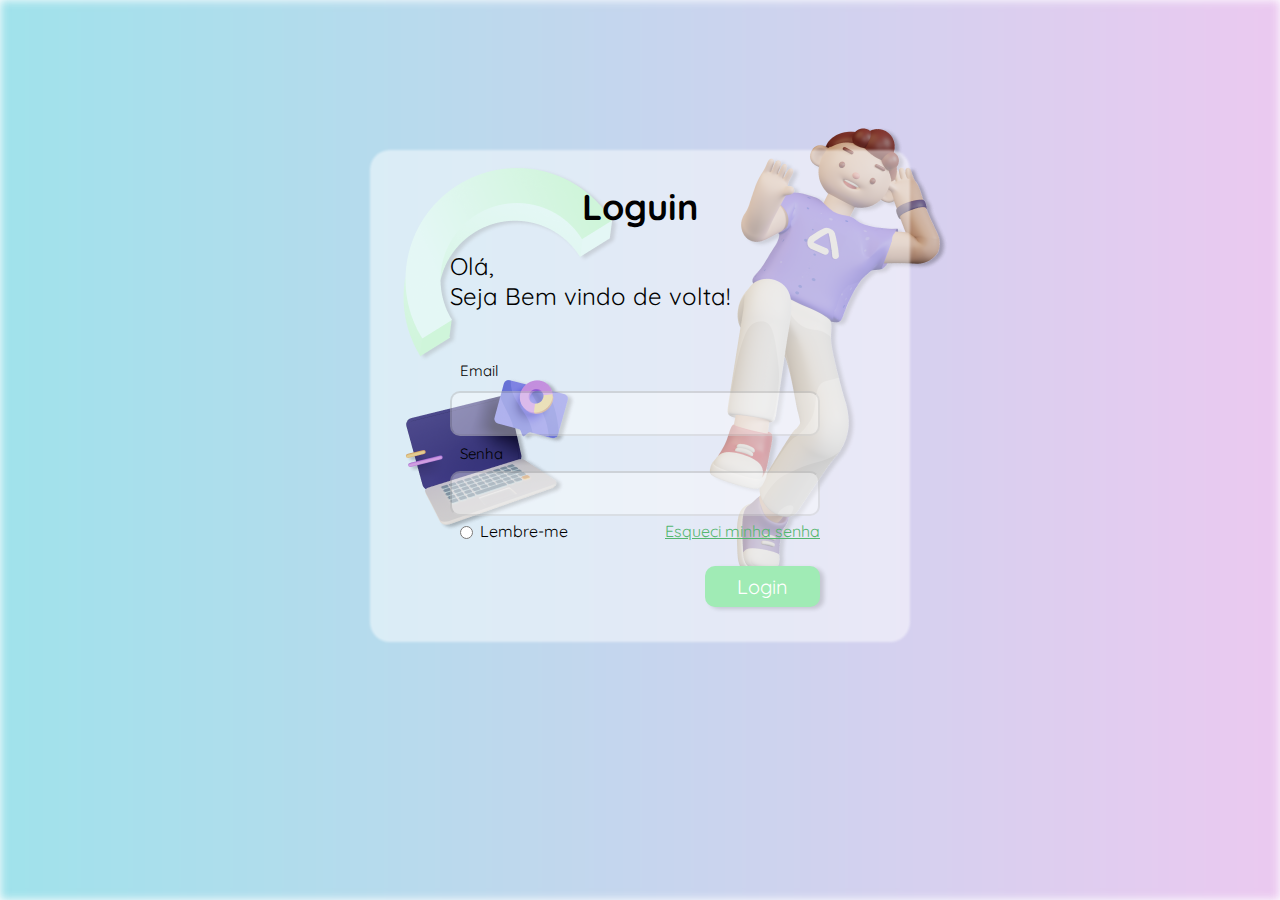
==== index.html @ c2b4c836 "publicando alterações" ====
<!DOCTYPE html>
<html lang="pt-br">
<head>
    <meta charset="UTF-8">
    <meta http-equiv="X-UA-Compatible" content="IE=edge">
    <meta name="viewport" content="width=device-width, initial-scale=1.0">
    <link rel="stylesheet" href="./style.css">
    <title>Loguin</title>
</head>
<body>
    <div class="bg-ini"></div>
</body>
<section>
    <div class="container">
        <div class="content"></div>
        <h3 class="title">Loguin</h3>
        <h4 class="subtitle">Olá,<br> Seja Bem vindo de volta!</h4>
        <img src="./src/boy-login.png" alt="boy-illustration" class="boy">
        <img src="./src/Circle.png" alt="circle-illustration" class="circle">
        <img src="./src/notbook.png" alt="notbook/laptop" class="laptop">
        <div class="form">
            <form action="login">
                <label for="User" class="label-email">Email</label>
                <input type="text" id="User" name="email" class="input-email">
                <label for="Password" class="label-password">Senha</label>
                <input type="password" id="Password" name="password" class="input-password">
                <label for="User" class="remember-text">Lembre-me</label>
                <input type="radio" class="remember-box">
            </form>
            <a href="#" class="forgot">Esqueci minha senha</a>
            <button class="btn-login" href="#">Login</button>
        </div>
    </div>
</section>
</html>
---- style.css ----
@import url("https://fonts.googleapis.com/css2?family=Quicksand:wght@300;400;500;600;700&display=swap");

* {
  margin: 0px;
  padding: 0px;
}

.bg-ini {
  position: absolute;
  width: 100%;
  height: 100vh;
  background: rgb(160, 226, 235);
  background: linear-gradient(
    90deg,
    rgba(160, 226, 235, 1) 0%,
    rgba(235, 201, 240, 1) 100%
  );
  filter: blur(5px);
  z-index: 0;
}

.container {
  display: flex;
  flex-direction: row;
  flex-wrap: wrap;
  justify-content: center;
  align-items: center;
}

.content {
  margin-top: 150px;
  z-index: 20;

  background-color: white;
  filter: blur(1px);
  border-radius: 20px;
  opacity: 50%;
  width: 540px;
  height: 492px;
}

.boy {
  position: absolute;
  margin-left: 298px;
  margin-top: 60px;
  transform: rotate(-26.48);
  animation: go-back 3s infinite;
}

.circle {
  position: absolute;
  margin-left: -298px;
  margin-top: -140px;
  animation: cicle 3s infinite;
}

.laptop {
  position: absolute;
  margin-left: -298px;
  margin-top: 250px;
  z-index: 50;
  animation: laptop 3s infinite;
}

.title {
  margin-top: -230px;
  position: absolute;
  font-family: "Quicksand", sans-serif;
  color: black;
  font-size: 36px;
  font-weight: bold;
  z-index: 50;
}
.subtitle {
  margin-top: -80px;
  margin-left: -100px;
  position: absolute;
  font-family: "Quicksand", sans-serif;
  color: black;
  font-size: 24px;
  font-weight: normal;
  z-index: 50;
}

.label-email {
  position: absolute;
  font-family: "Quicksand", sans-serif;
  color: black;
  font-size: 15px;
  font-weight: normal;
  margin-top: 40px;
  margin-left: -450px;

  z-index: 50;
}

.input-email {
  position: absolute;
  width: 356px;
  height: 41px;
  border-radius: 10px;
  margin-top: 70px;
  margin-left: -460px;
  padding-left: 10px;
  outline: none;
  background-color: rgba(255, 255, 255, 0.39);
  border-color: rgba(0, 0, 0, 0.13);

  font-family: "Quicksand", sans-serif;

  z-index: 50;
}

.label-password {
  position: absolute;
  font-family: "Quicksand", sans-serif;
  color: black;
  font-size: 15px;
  font-weight: normal;
  margin-top: 123px;
  margin-left: -450px;

  z-index: 50;
}

.input-password {
  position: absolute;
  width: 356px;
  height: 41px;
  border-radius: 10px;
  margin-top: 150px;
  margin-left: -460px;
  padding-left: 10px;
  outline: none;
  background-color: rgba(255, 255, 255, 0.39);
  border-color: rgba(0, 0, 0, 0.13);

  font-family: "Quicksand", sans-serif;

  z-index: 50;
}

.remember-text {
  position: absolute;

  margin-left: -430px;
  margin-top: 200px;

  font-family: "Quicksand", sans-serif;
  font-weight: normal;

  z-index: 40;
}

.remember-box {
  position: absolute;

  margin-left: -450px;
  margin-top: 205px;

  z-index: 40;
}

.btn-login {
  position: absolute;

  width: 115px;
  height: 41px;
  border-radius: 10px;
  background-color: #a0ebb5;
  border: none;

  margin-left: -205px;
  margin-top: 245px;

  color: white;
  font-family: "Quicksand", sans-serif;
  font-size: 20px;
  font-weight: normal;
  box-shadow: 4px 2px 4px rgba(0, 0, 0, 0.15);
  cursor: pointer;

  z-index: 40;
}

.forgot {
  position: absolute;

  margin-left: -245px;
  margin-top: 200px;

  font-family: "Quicksand", sans-serif;
  color: #54b770;
  text-decoration: underline;

  z-index: 40;
}
@keyframes go-back {
  0% {
    transform: translateY(0px);
  }
  50% {
    transform: translateY(30px);
  }
  100% {
    transform: translateY(0px);
  }
}

@keyframes laptop {
  0% {
    transform: translateY(0px);
  }
  50% {
    transform: translateY(20px);
  }
  100% {
    transform: translateY(0px);
  }
}

@keyframes cicle {
  0% {
    transform: translateX(0px);
  }
  50% {
    transform: translateX(20px);
  }
  100% {
    transform: translateX(0px);
  }
}
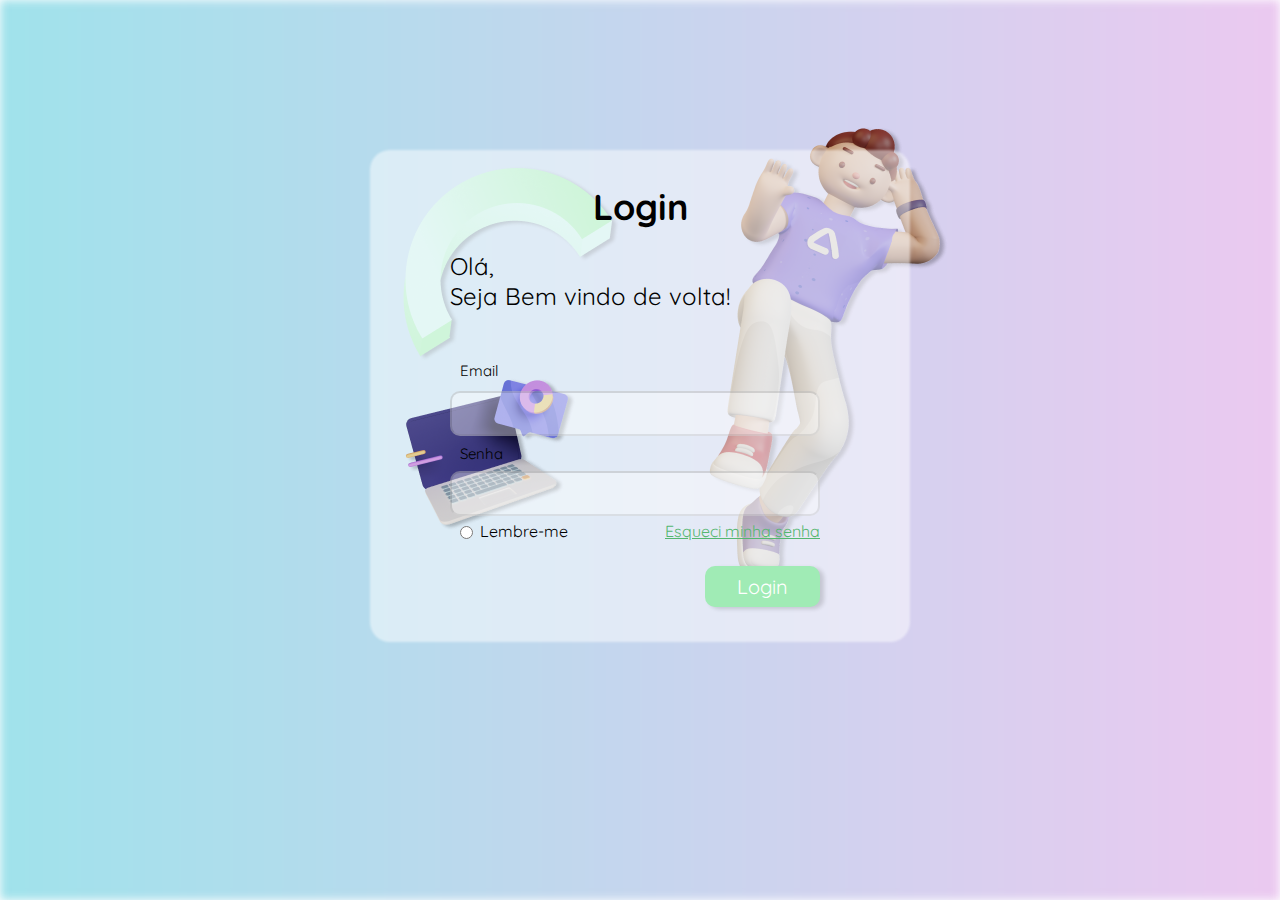
==== commit 203416a2: "Update index.html" ====
--- a/index.html
+++ b/index.html
@@ -5,7 +5,7 @@
     <meta http-equiv="X-UA-Compatible" content="IE=edge">
     <meta name="viewport" content="width=device-width, initial-scale=1.0">
     <link rel="stylesheet" href="./style.css">
-    <title>Loguin</title>
+    <title>Login</title>
 </head>
 <body>
     <div class="bg-ini"></div>
@@ -13,7 +13,7 @@
 <section>
     <div class="container">
         <div class="content"></div>
-        <h3 class="title">Loguin</h3>
+        <h3 class="title">Login</h3>
         <h4 class="subtitle">Olá,<br> Seja Bem vindo de volta!</h4>
         <img src="./src/boy-login.png" alt="boy-illustration" class="boy">
         <img src="./src/Circle.png" alt="circle-illustration" class="circle">
